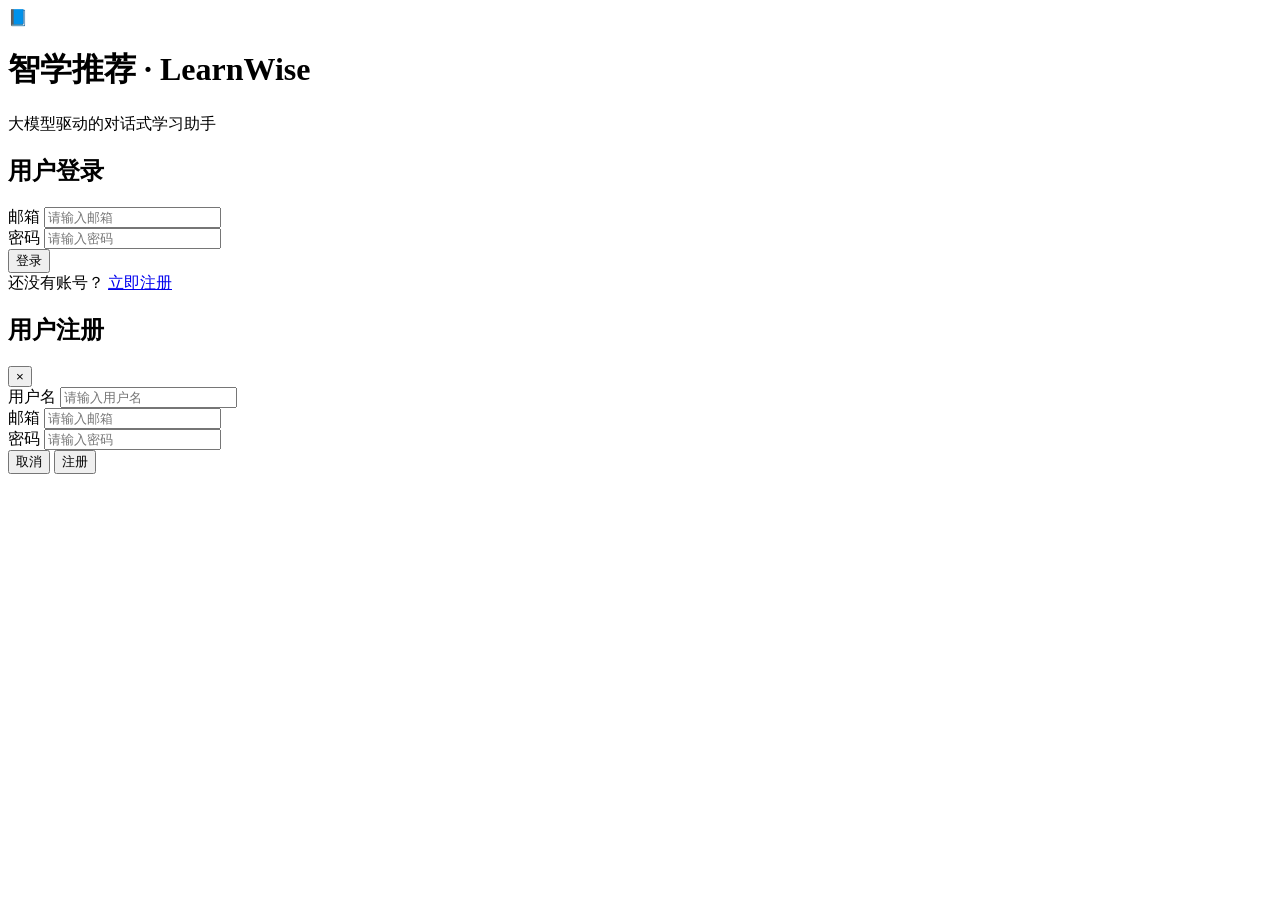
==== templates/login.html @ 4966aaa4 "有用户登录和注册功能，还有从推荐界面登出的功能" ====
<!-- templates/login.html -->
<!DOCTYPE html>
<html lang="zh-CN">
<head>
    <meta charset="UTF-8">
    <meta name="viewport" content="width=device-width, initial-scale=1.0">
    <meta http-equiv="Cache-Control" content="no-cache, no-store, must-revalidate">
    <meta http-equiv="Pragma" content="no-cache">
    <meta http-equiv="Expires" content="0">
    <title>用户登录 - 智学推荐</title>
    <link rel="stylesheet" href="{{ url_for('static', filename='css/login.css') }}">
</head>
<body>
    <div class="login-container">
        <div class="login-card">
            <div class="logo-section">
                <div class="logo">
                    <span>📘</span>
                </div>
                <h1>智学推荐 · LearnWise</h1>
                <p>大模型驱动的对话式学习助手</p>
            </div>
            
            <div class="form-section">
                <h2>用户登录</h2>
                <form id="login-form">
                    <div class="form-group">
                        <label for="email">邮箱</label>
                        <input type="email" id="email" placeholder="请输入邮箱" required>
                    </div>
                    <div class="form-group">
                        <label for="password">密码</label>
                        <input type="password" id="password" placeholder="请输入密码" required>
                    </div>
                    <button type="submit" class="login-btn">登录</button>
                </form>
                <div id="login-message" class="message"></div>
                <div class="register-link">
                    还没有账号？ <a href="#" onclick="showRegisterModal()">立即注册</a>
                </div>
            </div>
        </div>
    </div>

    <!-- 注册模态框 -->
    <div id="register-modal" class="modal">
        <div class="modal-content">
            <div class="modal-header">
                <h2>用户注册</h2>
                <button class="close-btn" onclick="closeRegisterModal()">&times;</button>
            </div>
            <div class="modal-body">
                <form id="register-form">
                    <div class="form-group">
                        <label for="register-username">用户名</label>
                        <input type="text" id="register-username" placeholder="请输入用户名" required>
                    </div>
                    <div class="form-group">
                        <label for="register-email">邮箱</label>
                        <input type="email" id="register-email" placeholder="请输入邮箱" required>
                    </div>
                    <div class="form-group">
                        <label for="register-password">密码</label>
                        <input type="password" id="register-password" placeholder="请输入密码" required>
                    </div>
                    <div class="form-actions">
                        <button type="button" class="cancel-btn" onclick="closeRegisterModal()">取消</button>
                        <button type="submit" class="submit-btn">注册</button>
                    </div>
                </form>
                <div id="register-message" class="message"></div>
            </div>
        </div>
    </div>

    <script>
        // 显示注册模态框
        function showRegisterModal() {
            document.getElementById('register-modal').style.display = 'block';
        }

        // 关闭注册模态框
        function closeRegisterModal() {
            document.getElementById('register-modal').style.display = 'none';
            document.getElementById('register-message').textContent = '';
        }

        // 登录表单提交
        document.getElementById('login-form').addEventListener('submit', function(e) {
            e.preventDefault();
            
            const email = document.getElementById('email').value;
            const password = document.getElementById('password').value;
            const messageDiv = document.getElementById('login-message');

            messageDiv.textContent = '登录中...';
            
            fetch('/login', {
                method: 'POST',
                headers: {
                    'Content-Type': 'application/json'
                },
                body: JSON.stringify({ email, password })
            })
            .then(response => response.json())
            .then(data => {
                if (data.success) {
                    messageDiv.textContent = data.message;
                    messageDiv.style.color = 'green';
                    setTimeout(() => {
                        window.location.href = '/';
                    }, 1000);
                } else {
                    messageDiv.textContent = data.message;
                    messageDiv.style.color = 'red';
                }
            })
            .catch(error => {
                messageDiv.textContent = '登录失败，请重试';
                messageDiv.style.color = 'red';
                console.error('Error:', error);
            });
        });

        // 注册表单提交
        document.getElementById('register-form').addEventListener('submit', function(e) {
            e.preventDefault();
            
            const username = document.getElementById('register-username').value;
            const email = document.getElementById('register-email').value;
            const password = document.getElementById('register-password').value;
            const messageDiv = document.getElementById('register-message');

            messageDiv.textContent = '注册中...';
            
            fetch('/register', {
                method: 'POST',
                headers: {
                    'Content-Type': 'application/json'
                },
                body: JSON.stringify({ username, email, password })
            })
            .then(response => response.json())
            .then(data => {
                if (data.success) {
                    messageDiv.textContent = data.message;
                    messageDiv.style.color = 'green';
                    setTimeout(() => {
                        closeRegisterModal();
                        document.getElementById('login-message').textContent = '注册成功，请登录';
                        document.getElementById('login-message').style.color = 'green';
                    }, 1000);
                } else {
                    messageDiv.textContent = data.message;
                    messageDiv.style.color = 'red';
                }
            })
            .catch(error => {
                messageDiv.textContent = '注册失败，请重试';
                messageDiv.style.color = 'red';
                console.error('Error:', error);
            });
        });

        // 点击模态框外部关闭
        window.onclick = function(event) {
            const registerModal = document.getElementById('register-modal');
            if (event.target == registerModal) {
                closeRegisterModal();
            }
        }
    </script>
</body>
</html>
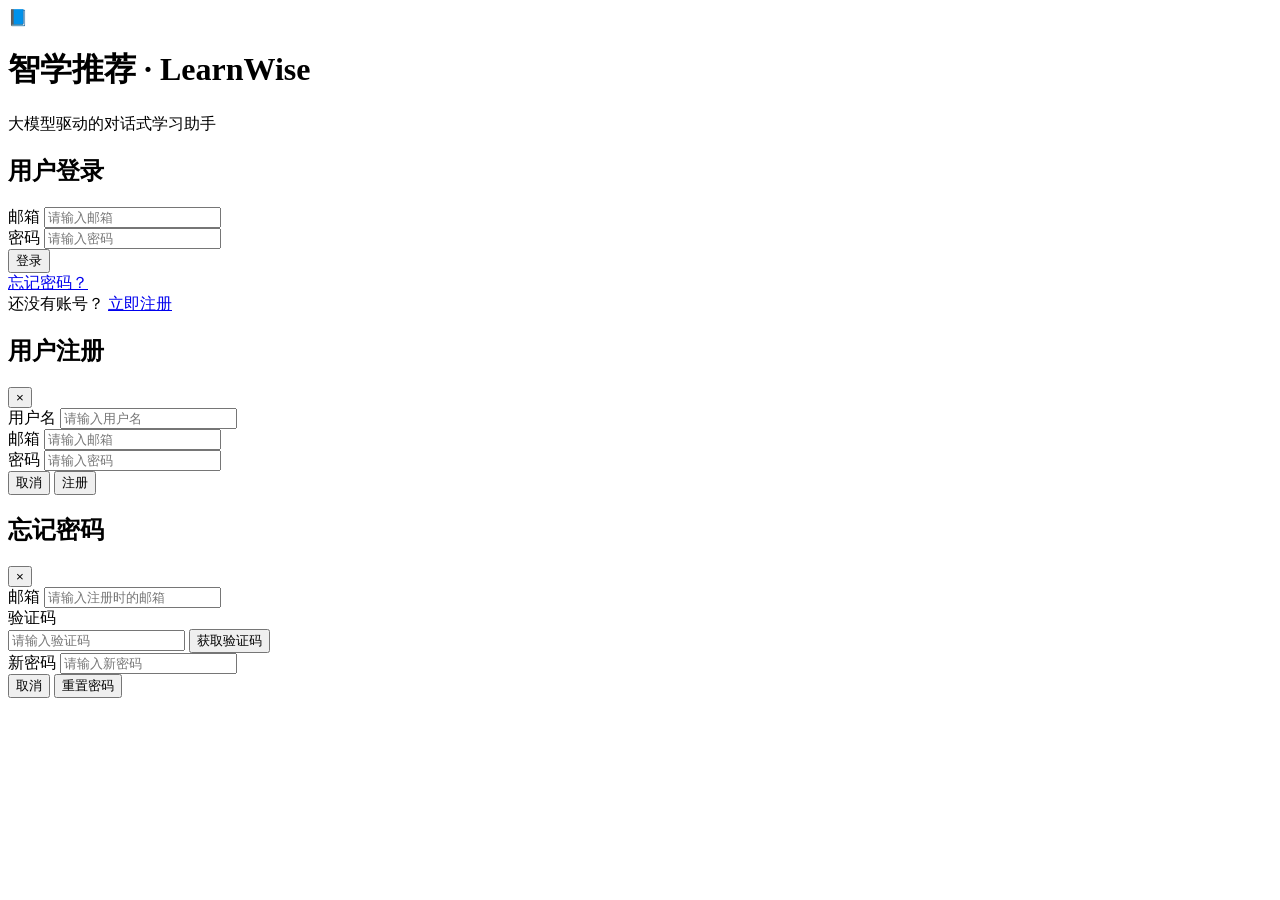
==== commit 14334405: "增加了找回密码功能和增加打卡功能" ====
--- a/templates/login.html
+++ b/templates/login.html
@@ -34,6 +34,9 @@
                     </div>
                     <button type="submit" class="login-btn">登录</button>
                 </form>
+                <div class="forgot-password-link">
+                    <a href="#" onclick="showForgotModal()">忘记密码？</a>
+                </div>
                 <div id="login-message" class="message"></div>
                 <div class="register-link">
                     还没有账号？ <a href="#" onclick="showRegisterModal()">立即注册</a>
@@ -69,6 +72,41 @@
                     </div>
                 </form>
                 <div id="register-message" class="message"></div>
+            </div>
+        </div>
+    </div>
+
+    <!-- 忘记密码模态框 -->
+    <div id="forgot-modal" class="modal">
+        <div class="modal-content">
+            <div class="modal-header">
+                <h2>忘记密码</h2>
+                <button class="close-btn" onclick="closeForgotModal()">&times;</button>
+            </div>
+            <div class="modal-body">
+                <form id="forgot-form">
+                    <div class="form-group">
+                        <label for="forgot-email">邮箱</label>
+                        <input type="email" id="forgot-email" placeholder="请输入注册时的邮箱" required>
+                    </div>
+                    <div class="form-group">
+                        <label for="forgot-code">验证码</label>
+                        <div class="code-input-row">
+                            <input type="text" id="forgot-code" placeholder="请输入验证码" maxlength="6" required>
+                            <button type="button" id="send-code-btn" class="send-code-btn">获取验证码</button>
+                        </div>
+                        <div id="code-display" class="code-display"></div>
+                    </div>
+                    <div class="form-group">
+                        <label for="forgot-password">新密码</label>
+                        <input type="password" id="forgot-password" placeholder="请输入新密码" required>
+                    </div>
+                    <div class="form-actions">
+                        <button type="button" class="cancel-btn" onclick="closeForgotModal()">取消</button>
+                        <button type="submit" class="submit-btn">重置密码</button>
+                    </div>
+                </form>
+                <div id="forgot-message" class="message"></div>
             </div>
         </div>
     </div>
@@ -162,11 +200,123 @@
             });
         });
 
+        // 显示忘记密码模态框
+        function showForgotModal() {
+            document.getElementById('forgot-modal').style.display = 'block';
+        }
+
+        // 关闭忘记密码模态框
+        function closeForgotModal() {
+            document.getElementById('forgot-modal').style.display = 'none';
+            document.getElementById('forgot-message').textContent = '';
+        }
+
+        // 忘记密码表单提交
+        document.getElementById('forgot-form').addEventListener('submit', function(e) {
+            e.preventDefault();
+            
+            const email = document.getElementById('forgot-email').value;
+            const code = document.getElementById('forgot-code').value;
+            const newPassword = document.getElementById('forgot-password').value;
+            const messageDiv = document.getElementById('forgot-message');
+
+            messageDiv.textContent = '处理中...';
+            
+            fetch('/forgot-password', {
+                method: 'POST',
+                headers: {
+                    'Content-Type': 'application/json'
+                },
+                body: JSON.stringify({ email, code, new_password: newPassword })
+            })
+            .then(response => response.json())
+            .then(data => {
+                if (data.success) {
+                    messageDiv.textContent = data.message;
+                    messageDiv.style.color = 'green';
+                    setTimeout(() => {
+                        closeForgotModal();
+                        document.getElementById('login-message').textContent = '密码重置成功，请登录';
+                        document.getElementById('login-message').style.color = 'green';
+                    }, 1500);
+                } else {
+                    messageDiv.textContent = data.message;
+                    messageDiv.style.color = 'red';
+                }
+            })
+            .catch(error => {
+                messageDiv.textContent = '重置密码失败，请重试';
+                messageDiv.style.color = 'red';
+                console.error('Error:', error);
+            });
+        });
+
+        // 发送验证码按钮
+        document.getElementById('send-code-btn').addEventListener('click', function() {
+            const email = document.getElementById('forgot-email').value;
+            const messageDiv = document.getElementById('forgot-message');
+            const btn = this;
+            
+            if (!email) {
+                messageDiv.textContent = '请先输入邮箱地址';
+                messageDiv.style.color = 'red';
+                return;
+            }
+            
+            btn.disabled = true;
+            btn.textContent = '发送中...';
+            
+            fetch('/send-code', {
+                method: 'POST',
+                headers: {
+                    'Content-Type': 'application/json'
+                },
+                body: JSON.stringify({ email })
+            })
+            .then(response => response.json())
+            .then(data => {
+                if (data.success) {
+                    const codeDisplay = document.getElementById('code-display');
+                    codeDisplay.innerHTML = `您的验证码是：<strong>${data.code}</strong>`;
+                    codeDisplay.style.color = '#6366f1';
+                    codeDisplay.style.display = 'block';
+                    messageDiv.textContent = '验证码已生成';
+                    messageDiv.style.color = 'green';
+                    let countdown = 60;
+                    const timer = setInterval(() => {
+                        countdown--;
+                        if (countdown > 0) {
+                            btn.textContent = `${countdown}秒后重发`;
+                        } else {
+                            clearInterval(timer);
+                            btn.disabled = false;
+                            btn.textContent = '获取验证码';
+                        }
+                    }, 1000);
+                } else {
+                    messageDiv.textContent = data.message;
+                    messageDiv.style.color = 'red';
+                    btn.disabled = false;
+                    btn.textContent = '获取验证码';
+                }
+            })
+            .catch(error => {
+                messageDiv.textContent = '发送验证码失败，请重试';
+                messageDiv.style.color = 'red';
+                btn.disabled = false;
+                btn.textContent = '获取验证码';
+                console.error('Error:', error);
+            });
+        });
+
         // 点击模态框外部关闭
         window.onclick = function(event) {
             const registerModal = document.getElementById('register-modal');
+            const forgotModal = document.getElementById('forgot-modal');
             if (event.target == registerModal) {
                 closeRegisterModal();
+            } else if (event.target == forgotModal) {
+                closeForgotModal();
             }
         }
     </script>
